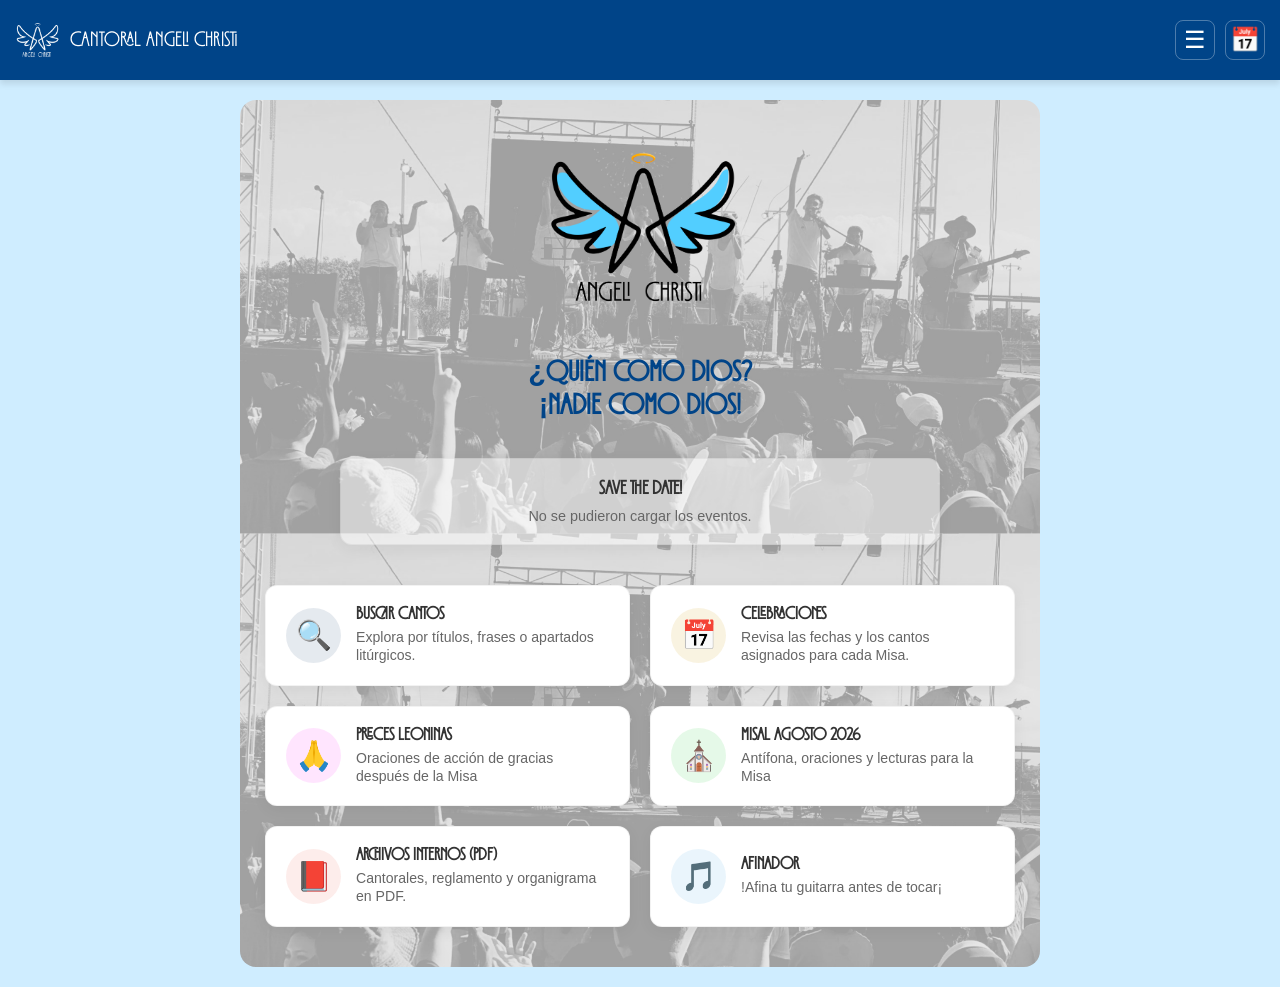
==== index.html @ 3dff0072 "compatibilidad con iphone" ====
<!DOCTYPE html>
<html lang="es">
<head>
    <meta charset="UTF-8">
    <meta name="viewport" content="width=device-width, initial-scale=1.0, maximum-scale=1.0, user-scalable=no">
    <link rel="shortcut icon" href="img/angeli_christi_logo.ico" type="image/x-icon">
    
    <!-- Configurações para Web App e Safari no iOS -->
    <meta name="apple-mobile-web-app-capable" content="yes">
    <meta name="apple-mobile-web-app-status-bar-style" content="black-translucent">
    <meta name="apple-mobile-web-app-title" content="Cantoral">
    
    <!-- ETIQUETAS META ANTI-CACHÉ (Evitan que el HTML quede desactualizado) -->
    <meta http-equiv="Cache-Control" content="no-cache, no-store, must-revalidate" />
    <meta http-equiv="Pragma" content="no-cache" />
    <meta http-equiv="Expires" content="0" />

    <title>Cantoral Online Angeli Christi</title>
    <link rel="stylesheet" href="style.css">
    <link rel="manifest" href="manifest.json">
</head>
    
<body>
    <!-- ENCABEZADO PRINCIPAL -->
<header>
        <div class="header-left">
            <a href="index.html">
                <img src="img/angeli_christi_logo_blc.png" alt="Logo" class="logo-mini">
                <h1>Cantoral Angeli Christi</h1>
            </a>
        </div>

        <!-- CONTENEDOR DE BOTONES DERECHOS -->
        <div class="header-right">
            <button id="menu-btn" class="header-icon-btn" onclick="toggleMenu()" aria-label="Abrir menú">☰</button>
            <button id="cal-btn" class="header-icon-btn" onclick="window.location.href='celebraciones.html'" aria-label="Ver celebraciones">📅</button>
        </div>
    </header>

    <!-- CONTENEDOR PRINCIPAL DE CONTENIDO / CANCIONES -->
    <main id="main-content">
        <div id="welcome-screen" class="welcome-container">
            
            <!-- CAPA DE FOTO DE FONDO -->
            <div class="welcome-bg-image"></div>

            <!-- CONTENIDO EN PRIMER PLANO -->
            <img src="img/angeli_christi_logo.png" alt="Logo Grande" class="logo-large">
            <h2 class="welcome-title">¿Quién Como Dios?<br>¡Nadie Como Dios!</h2></p>
            <!-- CALENDARIO DEL MES -->
            <div class="calendar-container">
                <h3>Save the date!</h3>
                <!--
                <p>29/07: 20h <br> Ensayo - Rectoría</p>
                <p>30/07: 18h <br>
                    Hora Santa - CP4<br>
                    Juanita Meneses Tah<br>
                    Calle 90 A número 483 por 84 A y 47 Colonia Petronila Centro
                    <a href="https://maps.app.goo.gl/28daQyuNyBEZbMoG9" target="_blank" rel="noopener">📍</a></p>
                -->
                <!-- Mensaje temporal de carga -->
                <div id="calendar-loading" style="font-size: 0.9em; color: #666; text-align: center;">
                    Cargando eventos...
                </div>

                <!-- Lista dinámica de eventos -->
                <div id="calendar-events-list"></div>
            </div>
            <!-- CALENDARIO DEL MES
            <div class="calendar-container">
                <h3>Save the date!</h3>

                <p>05/08 - 20h <br> Presentación de pbro. Rolando al consejo de coordinadores <br> Ensayo - Rectoría</p>
                <p>12/08 - 20h <br> Ensayo - Rectoría</p>
                <p>14/08 - 19h <br> Misa de despedida de padre Jorge y convivio posterior</p>
                <p>18/08 - 19h <br> Misa de toma de padre Jorge en la cuasiparroquia de los Heroes <a href="https://maps.app.goo.gl/xmCYvqAU4AxRw3rX6" target="_blank" rel="noopener">📍</a></p>
                <p>19/08 - 19h <br> Misa de toma de padre Rolando en la Rectoría</p>
                <p>23/08 <br> Asamblea Diocesana de adolescentes - Seminario menor</p>
                <p>26/08 - 20h <br> Ensayo - Rectoría</p>
                <p>27/08: 18h <br> Hora Santa - CP4<br> <i>insertarnombre</i><br> <i>insertardireccion</i> <a href="#">📍</a></p>
                <p>29/08: todo el día <br> EJC - Centro de convenciones Siglo XXI</p>
            </div> -->

            <!-- CUADRÍCULA DE ACCESOS RÁPIDOS -->
            <div class="dashboard-grid">              
                <div class="dash-card" onclick="toggleMenu()">
                    <div class="dash-icon" style="background: rgba(0, 52, 104, 0.1); color: var(--primary);">🔍</div>
                    <div class="dash-info">
                        <h3>Buscar Cantos</h3>
                        <p>Explora por títulos, frases o apartados litúrgicos.</p>
                    </div>
                </div>

                <div class="dash-card" onclick="window.location.href='celebraciones.html'">
                    <div class="dash-icon" style="background: rgba(212, 175, 55, 0.15); color: #bfa02c;">📅</div>
                    <div class="dash-info">
                        <h3>Celebraciones</h3>
                        <p>Revisa las fechas y los cantos asignados para cada Misa.</p>
                    </div>
                </div>

                <a href="pdf/preces-leoninas.pdf" target="_blank" class="dash-card-link">
                    <div class="dash-card">
                        <div class="dash-icon" style="background: rgba(255, 0, 242, 0.1); color: #ff00dd;">🙏</div>
                        <div class="dash-info">
                            <h3>Preces Leoninas</h3>
                            <p>Oraciones de acción de gracias después de la Misa</p>
                        </div>
                    </div>
                </a>

                <!--<a href="https://arquidiocesisdeyucatan.org.mx/wp-content/uploads/2026/07/PalabraVivaJulio26.pdf" target="_blank" class="dash-card-link">
                    <div class="dash-card">
                        <div class="dash-icon" style="background: rgba(6, 192, 31, 0.1); color: #2bff00;">⛪</div>
                        <div class="dash-info">
                            <h3>Misal Julio 2026</h3>
                            <p>Antífona, oraciones y lecturas para la Misa</p>
                        </div>
                    </div>
                </a>-->

                <a href="https://arquidiocesisdeyucatan.org.mx/wp-content/uploads/2026/07/PalabraVivaAgosto26.pdf" target="_blank" class="dash-card-link">
                    <div class="dash-card">
                        <div class="dash-icon" style="background: rgba(6, 192, 31, 0.1); color: #2bff00;">⛪</div>
                        <div class="dash-info">
                            <h3>Misal Agosto 2026</h3>
                            <p>Antífona, oraciones y lecturas para la Misa</p>
                        </div>
                    </div>
                </a>

                <a href="https://drive.google.com/drive/folders/1D2mW5U6U7RIUTq9VxEzwXIrwULSEtZ8g" target="_blank" class="dash-card-link">
                    <div class="dash-card">
                        <div class="dash-icon" style="background: rgba(231, 76, 60, 0.1); color: #e74c3c;">📕</div>
                        <div class="dash-info">
                            <h3>Archivos internos (PDF)</h3>
                            <p>Cantorales, reglamento y organigrama en PDF.</p>
                        </div>
                    </div>
                </a>

                <a href="tuner/tuner.html" target="_blank" class="dash-card-link">
                    <div class="dash-card">
                        <div class="dash-icon" style="background: rgba(52, 152, 219, 0.1); color: #3498db;">🎵</div>
                        <div class="dash-info">
                            <h3>Afinador</h3>
                            <p>!Afina tu guitarra antes de tocar¡</p>
                        </div>
                    </div>
                </a>
            </div>
        </div>
    </main>

    <!-- MENÚ LATERAL (SIDEBAR) -->
    <nav id="sidebar">
        <div class="sidebar-header">
            <h3>Menú</h3>
            <button onclick="toggleMenu()">✕</button>
        </div>
        
        <div class="search-box">
            <input type="text" id="search-input" placeholder="Título o frase de la letra..." onkeyup="filterSongs()">
        </div>

        <div class="filter-box">
            <select id="category-filter" onchange="filterSongs()">
                <option value="todos">Todos los apartados</option>
                <option value="entrada">Entrada</option>
                <option value="piedad">Piedad</option>
                <option value="aspersion">Aspersión</option>
                <option value="gloria">Gloria</option>
                <option value="aleluya">Aleluya</option>
                <option value="ofrendas">Ofrendas</option>
                <option value="ofertorio">Ofertorio</option>
                <option value="santo">Santo</option>
                <option value="doxologia">Doxología</option>
                <option value="padrenuestro">Padre Nuestro</option>
                <option value="cordero">Cordero</option>
                <option value="comunion">Comunión</option>
                <option value="reflexion">Reflexión</option>
                <option value="salida">Salida</option>
                <option value="adoracion">Adoración</option>
                <option value="espiritusanto">Espíritu Santo</option>
                <option value="marianos">Marianos</option>
                <option value="navidad">Navidad</option>
                <option value="alabanza">Alabanza</option>
                <option value="pasion">La Pasión</option>
                <option value="jmj">Himnos JMJ</option>
                <option value="angelichristi">Angeli Christi</option>
            </select>
        </div>

        <button class="btn-clear" onclick="clearSearch()" style="width: 100%; margin-bottom: 10px; background: #eee; color: #333; border: 1px solid #ccc; padding: 5px; cursor: pointer; border-radius: 4px;">
            🧹 Limpiar búsqueda
        </button>

        <div id="song-list-container" style="max-height: 60vh; overflow-y: auto; margin-bottom: 15px;"></div>

        <div class="sidebar-footer" style="display: flex; flex-direction: column; gap: 10px;">
            <button id="gen-repertorio-btn" onclick="generateRepertoire()" style="background: var(--accent); color: white; padding: 10px; border: none; border-radius: 5px; cursor: pointer; font-weight: bold;">
                📊 Generar Repertorio
            </button>
            
            <!--<button onclick="toggleDarkMode()" style="background: #444; color: white; padding: 10px; border: none; border-radius: 5px; cursor: pointer;">
                🌓 Modo Oscuro/Claro
            </button>-->
        </div>
    </nav>

    <!-- SCRIPTS PRINCIPALES -->
    <script src="lista_canciones.js"></script>
    <script src="script.js"></script>
    <script>
        if ('serviceWorker' in navigator) {
            window.addEventListener('load', () => {
                navigator.serviceWorker.register('sw.js')
                    .then(reg => console.log('Modo offline listo', reg))
                    .catch(err => console.log('Error SW', err));
            });
        }
    </script>
</body>
</html>
---- style.css ----
@font-face {
    font-family: 'Thelorin';
    src: url('fonts/Thelorin.otf') format('opentype');
    font-weight: normal;
    font-style: normal;
}

/* --- VARIABLES --- */
:root {
    --primary: #004488;
    --accent: #d4af37;
    --bg-body: #cfedff;
    --bg-card: #ffffff;
    --text-main: #333333;
    --red-chord: #e74c3c;
    --shadow: 0 4px 6px rgba(0,0,0,0.1);
    --bg-box: #ffffff81;
}

/* --- BASE --- */
body {
    background-color: var(--bg-body);
    color: var(--text-main);
    font-family: 'Segoe UI', Roboto, Helvetica, Arial, sans-serif;
    margin: 0;
    display: flex;
    flex-direction: column;
    min-height: 100vh;
    transition: background 0.3s, color 0.3s;
}

h1, h2, h3, .welcome-title {
    font-family: 'Thelorin', 'Segoe UI', Arial, sans-serif;
    font-weight: 600;
}

body.dark-mode {
    --bg-body: #1a1a1a;
    --bg-card: #2d2d2d;
    --text-main: #f4f4f4;
    --red-chord: #ff7675;
    --bg-box: #2d2d2d;
}

/* --- HEADER --- */
header {
    background: var(--primary);
    color: white;
    padding: 0 20px;
    display: flex;
    justify-content: space-between;
    align-items: center;
    box-shadow: var(--shadow);
    position: sticky;
    top: 0;
    z-index: 1000;
    height: 60px;
}

.header-left a {
    display: flex;
    align-items: center;
    gap: 15px;
    text-decoration: none;
    color: white;
}

.logo-mini { 
    height: 45px; 
    width: 45px;
    object-fit: cover;
}

header h1 { margin: 0; font-size: 1.3rem; font-weight: 300; }

#menu-btn {
    background: transparent;
    border: 1px solid rgba(255,255,255,0.3);
    color: white;
    font-size: 1.5rem;
    padding: 5px 12px;
    border-radius: 8px;
    cursor: pointer;
    transition: 0.3s;
}

#menu-btn:hover { background: rgba(255,255,255,0.1); }

#cal-btn {
    background: transparent;
    border: 1px solid rgba(255,255,255,0.3);
    color: white;
    font-size: 1.5rem;
    padding: 5px 12px;
    border-radius: 8px;
    cursor: pointer;
    transition: 0.3s;
}

#cal-btn:hover { background: rgba(255,255,255,0.1); }

/* =======================================================
   ESTILOS DEL ENCABEZADO (HEADER) Y BOTONES
   ======================================================= */

header {
    display: flex;
    justify-content: space-between;
    align-items: center;
    background-color: var(--primary, #003468); /* Ajusta al color azul de tu app */
    padding: 10px 15px;
}

/* Lado izquierdo (Logo + Título) */
.header-left a {
    display: flex;
    align-items: center;
    gap: 10px;
    text-decoration: none;
    color: #ffffff;
}

/* Agrupador derecho para los dos botones */
.header-right {
    display: flex;
    align-items: center;
    gap: 10px; /* Espaciado idéntico entre ambos botones */
}

/* Clase única con proporciones idénticas para los dos botones */
.header-icon-btn {
    display: inline-flex;
    justify-content: center;
    align-items: center;
    
    width: 40px;  /* Ancho exactamente igual */
    height: 40px; /* Alto exactamente igual */
    
    background-color: rgba(255, 255, 255, 0.1);
    border: 1px solid rgba(255, 255, 255, 0.4);
    border-radius: 8px; /* Mismo redondeo para ambos */
    
    color: #ffffff;
    font-size: 1.2rem;
    cursor: pointer;
    box-sizing: border-box;
    transition: all 0.2s ease;
}

/* Efecto al presionar o pasar el cursor */
.header-icon-btn:hover {
    background-color: rgba(255, 255, 255, 0.25);
    border-color: #ffffff;
}

/* --- CONTENEDOR DE CANCIÓN --- */
#main-content {
    flex: 1;
    padding: 20px;
    display: flex;
    justify-content: center;
    background-color: var(--bg-body);
}

.song-card {
    background: var(--bg-card);
    width: 100%;
    max-width: 800px;
    padding: 40px;
    border-radius: 8px;
    box-shadow: 0 10px 25px rgba(0,0,0,0.05);
    border-top: 5px solid var(--accent);
}

.song-header h2 {
    color: var(--primary);
    font-size: 1.8rem;
    margin-bottom: 10px;
    border-bottom: 1px solid #eee;
    padding-bottom: 10px;
}

body.dark-mode .song-header h2 { 
    color: var(--accent); 
    border-bottom-color: #444;
}

/* --- CONTROLES (TONO Y TAMAÑO) --- */
.controles-group {
    display: flex;
    flex-wrap: wrap;
    gap: 10px;
    margin-bottom: 15px;
}

.controles-tono {
    background: #f1f1f1;
    padding: 6px 12px;
    border-radius: 30px;
    display: inline-flex;
    gap: 8px;
    align-items: center;
}

body.dark-mode .controles-tono { background: #444; }

.controles-tono button {
    background: white;
    border: 1px solid #ccc;
    border-radius: 50%;
    width: 32px;
    height: 32px;
    cursor: pointer;
    font-weight: bold;
    display: flex;
    align-items: center;
    justify-content: center;
    transition: 0.2s;
}

.controles-tono button:hover { 
    background: var(--accent); 
    color: white; 
    border-color: var(--accent);
}

.controles-tono span {
    font-size: 0.9rem;
    font-weight: 500;
}

/* --- SIDEBAR --- */
#sidebar {
    position: fixed;
    right: -320px;
    top: 0;
    width: 300px;
    height: 100vh;
    background: white;
    box-shadow: -5px 0 15px rgba(0,0,0,0.1);
    transition: 0.4s cubic-bezier(0.4, 0, 0.2, 1);
    padding: 20px;
    z-index: 2000;
    display: flex;
    flex-direction: column;
    box-sizing: border-box;
}

#sidebar.active { right: 0; }

body.dark-mode #sidebar { background: #2d2d2d; color: white; }

#song-list-container {
    flex-grow: 1;
    overflow-y: auto;
    margin-bottom: 15px;
    border-bottom: 1px solid #ddd;
}

.song-item {
    padding: 12px 10px;
    border-bottom: 1px solid #eee;
    display: flex;
    gap: 10px;
    align-items: center;
}

.song-item:hover { background: #f0f4f8; }
body.dark-mode .song-item { border-bottom-color: #444; }
body.dark-mode .song-item:hover { background: #3d3d3d; }

/* --- UTILIDADES --- */
input[type="text"], select {
    width: 100%;
    padding: 10px;
    margin-bottom: 15px;
    border: 1px solid #ddd;
    border-radius: 6px;
    box-sizing: border-box;
}

.btn-primary {
    background: var(--primary);
    color: white;
    border: none;
    padding: 12px;
    border-radius: 6px;
    cursor: pointer;
    font-weight: bold;
    width: 100%;
}

.logo-large {
    max-width: 200px;
    margin-bottom: 15px;
    display: block;
    margin-left: auto;
    margin-right: auto;
}

/* --- CONFIGURACIÓN DE LA PÁGINA INICIAL CON FOTO DE FONDO --- */
.welcome-container {
    position: relative;     
    display: flex;
    flex-direction: column;
    align-items: center;
    text-align: center;
    padding: 30px 15px;
    width: 100%;
    max-width: 800px;
    box-sizing: border-box;
    overflow: hidden;       
    border-radius: 16px;
}

.welcome-bg-image {
    position: absolute;     
    top: 0;
    left: 0;
    width: 100%;
    height: 100%;
    background-image: url('img/banner.png'); 
    background-size: cover;    
    background-position: center;
    opacity: 1.0;             
    z-index: 0;                
    pointer-events: none;      
}

.logo-large, 
.welcome-title, 
.coro-lema, 
.welcome-subtitle, 
.calendar-container,
.dashboard-grid {
    position: relative;
    z-index: 1;                
}

.welcome-title {
    font-family: 'Thelorin', 'Segoe UI', Roboto, Helvetica, Arial, sans-serif;
    margin: 10px 0 5px 0;
    font-size: 1.8rem;
    color: var(--primary);
    font-weight: 600;
}
body.dark-mode .welcome-title {
    color: var(--accent);
}

.welcome-subtitle {
    font-size: 1rem;
    margin-bottom: 30px;
    opacity: 0.8;
}

.calendar-container {
    margin-bottom: 30px;
    width: 100%;
    max-width: 600px;
    background: var(--bg-box);
    border-radius: 12px;
    padding: 20px;
    align-items: center;
    box-shadow: 0 4px 15px rgba(0,0,0,0.05);
    border: 1px solid rgba(0,0,0,0.05);
    text-align: left;
    transition: transform 0.2s ease, box-shadow 0.2s ease, border-color 0.2s ease;
    height: 100%;
    box-sizing: border-box;
}

.calendar-container h3 {
    margin: 0 0 10px 0;
    font-size: 1.2rem;
    font-weight: 600;
    color: var(--text-main);
    text-align: center;
}

.dashboard-grid {
    display: grid;
    grid-template-columns: repeat(auto-fit, minmax(280px, 1fr));
    gap: 20px;
    width: 100%;
    box-sizing: border-box;
    padding: 10px;
}

.dash-card-link {
    text-decoration: none;
    color: inherit;
    display: block;
}

.dash-card {
    background: var(--bg-card);
    border-radius: 12px;
    padding: 20px;
    display: flex;
    align-items: center;
    gap: 15px;
    box-shadow: 0 4px 15px rgba(0,0,0,0.05);
    border: 1px solid rgba(0,0,0,0.05);
    cursor: pointer;
    text-align: left;
    transition: transform 0.2s ease, box-shadow 0.2s ease, border-color 0.2s ease;
    height: 100%;
    box-sizing: border-box;
}

body.dark-mode .dash-card {
    border-color: #444;
    box-shadow: 0 4px 15px rgba(0,0,0,0.3);
}

.dash-card:hover {
    transform: translateY(-4px);
    box-shadow: 0 8px 25px rgba(0,0,0,0.1);
    border-color: var(--accent);
}

.dash-icon {
    font-size: 1.8rem;
    width: 55px;
    height: 55px;
    border-radius: 50%;
    display: flex;
    align-items: center;
    justify-content: center;
    flex-shrink: 0;
}

.dash-info h3 {
    margin: 0 0 5px 0;
    font-size: 1.1rem;
    font-weight: 600;
    color: var(--text-main);
}

.dash-info p {
    margin: 0;
    font-size: 0.88rem;
    color: #666;
    line-height: 1.3;
}

body.dark-mode .dash-info p {
    color: #bbb;
}

/* =======================================================
   ESTILOS DEL VISOR DE CIFRAS RESPONSIVO (FLEXBOX)
   ======================================================= */

.visor-cancion {
    width: 100%;
    padding: 10px 0;
    box-sizing: border-box;
}

/* Fila de la canción que permite envolver palabras completas */
.linea-cancion {
    display: flex;
    flex-wrap: wrap;
    align-items: flex-end;
    margin-bottom: 12px;
    row-gap: 8px;
}

/* Espacio libre para líneas en blanco entre estrofas */
.linea-vacia {
    height: 18px;
}

/* Impide que la palabra se rompa por la mitad al cambiar de fila */
.contenedor-palabra {
    display: inline-flex;
    white-space: nowrap;
}

/* Estructura vertical: Acorde ARRIBA, Texto ABAJO */
.par-acorde-palabra {
    display: inline-flex;
    flex-direction: column;
    align-items: flex-start;
}

/* Estilo del Acorde (Dinámico con tema claro/oscuro) */
.acorde-texto {
    color: var(--red-chord);
    font-weight: bold;
    font-size: 0.9em;
    min-height: 1.2em; /* Reserva espacio vertical uniforme */
}

/* Estilo de la Letra (Dinámico con tema claro/oscuro) */
.palabra-texto {
    color: var(--text-main);
    font-size: 1em;
}

/* Espaciado natural entre palabras */
.espacio-palabra {
    display: inline-block;
    width: 0.4em;
}
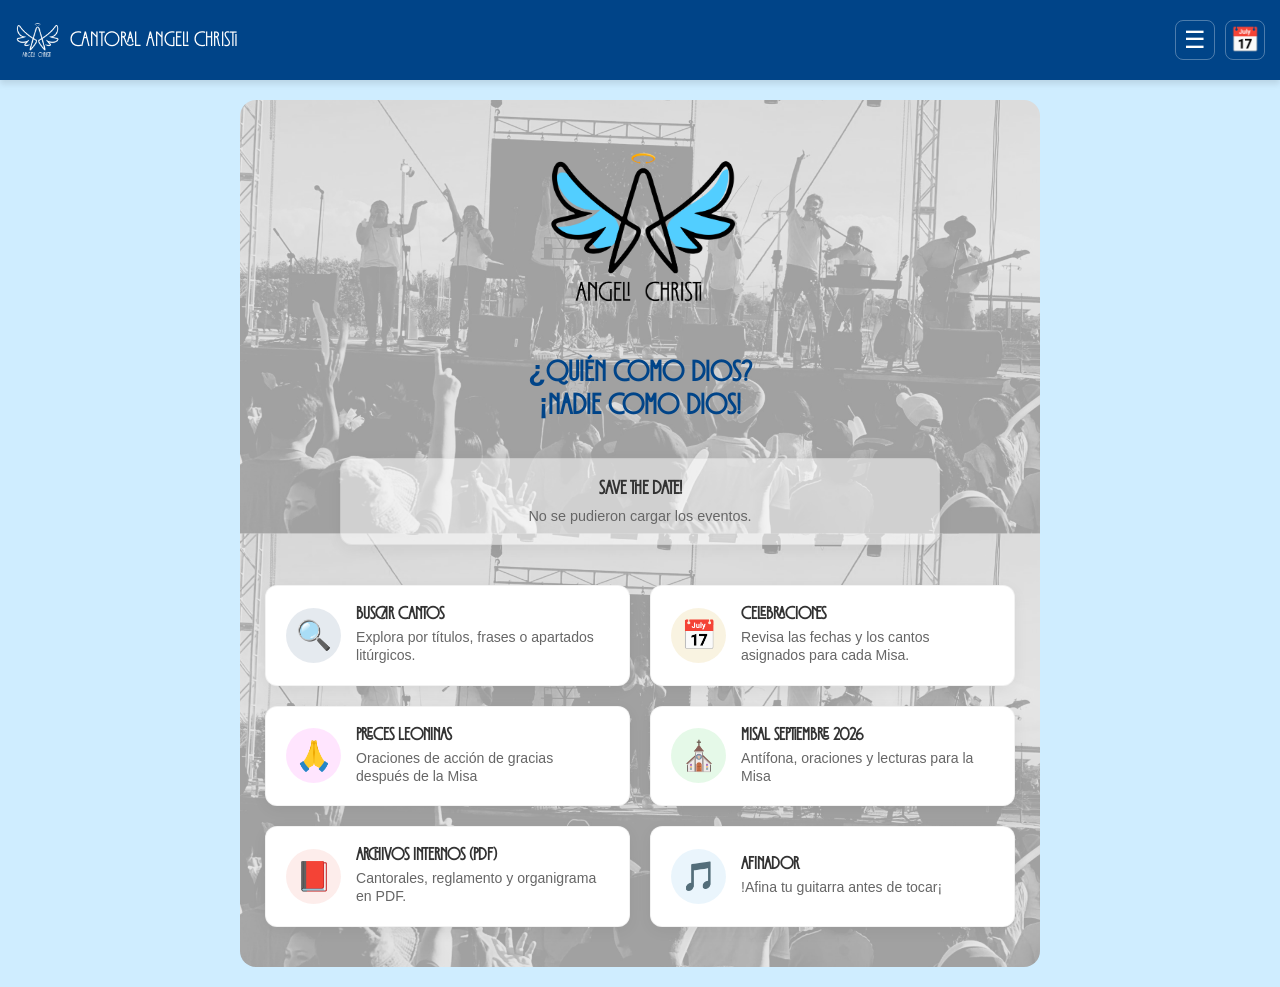
==== commit dc069e36: "Fix HTML encoding issues in index.html" ====
--- a/index.html
+++ b/index.html
@@ -119,11 +119,11 @@
                     </div>
                 </a>-->
 
-                <a href="https://arquidiocesisdeyucatan.org.mx/wp-content/uploads/2026/07/PalabraVivaAgosto26.pdf" target="_blank" class="dash-card-link">
+                <a href="https://arquidiocesisdeyucatan.org.mx/wp-content/uploads/2026/08/PalabraVivaSep26.pdf" target="_blank" class="dash-card-link">
                     <div class="dash-card">
                         <div class="dash-icon" style="background: rgba(6, 192, 31, 0.1); color: #2bff00;">⛪</div>
                         <div class="dash-info">
-                            <h3>Misal Agosto 2026</h3>
+                            <h3>Misal Septiembre 2026</h3>
                             <p>Antífona, oraciones y lecturas para la Misa</p>
                         </div>
                     </div>
--- a/style.css
+++ b/style.css
@@ -13,6 +13,7 @@
     --bg-card: #ffffff;
     --text-main: #333333;
     --red-chord: #e74c3c;
+    --color-indicacion-texto:var(--primary);
     --shadow: 0 4px 6px rgba(0,0,0,0.1);
     --bg-box: #ffffff81;
 }
@@ -107,7 +108,7 @@
     display: flex;
     justify-content: space-between;
     align-items: center;
-    background-color: var(--primary, #003468); /* Ajusta al color azul de tu app */
+    background-color: var(--primary, #004488); /* Ajusta al color azul de tu app */
     padding: 10px 15px;
 }
 
@@ -490,14 +491,14 @@
 .acorde-texto {
     color: var(--red-chord);
     font-weight: bold;
-    font-size: 0.9em;
+    font-size: 0.8em;
     min-height: 1.2em; /* Reserva espacio vertical uniforme */
 }
 
 /* Estilo de la Letra (Dinámico con tema claro/oscuro) */
 .palabra-texto {
     color: var(--text-main);
-    font-size: 1em;
+    font-size: 0.8em;
 }
 
 /* Espaciado natural entre palabras */
@@ -505,3 +506,20 @@
     display: inline-block;
     width: 0.4em;
 }
+/* =======================================================
+   ESTILO PARA INDICACIONES Y NOTAS DE EJECUCIÓN (LÍNEA DE LETRA)
+   ======================================================= */
+.linea-bloque-indicacion {
+  display: block;
+  width: 100%;
+  font-size: 0.9em;
+}
+.indicacion-texto {
+  color: var(--color-indicacion-texto); /* Color naranja/ámbar (puedes cambiarlo a #2563eb para azul o el que prefieras) */
+  font-weight: 600; /* Un grosor suave para destacar sin alterar el tamaño */
+  font-family: monospace; /* Imprescindible para que la tablatura no se desalinee */
+  font-style: italic; /* Opcional: estilo cursivo para diferenciarlo visiblemente */
+  font-size: 0.9em;
+  display: inline; /* Garantiza que se mantenga exactamente en el mismo nivel del texto */
+  white-space: pre; /* Mantiene exactamente los espacios y guiones */
+}
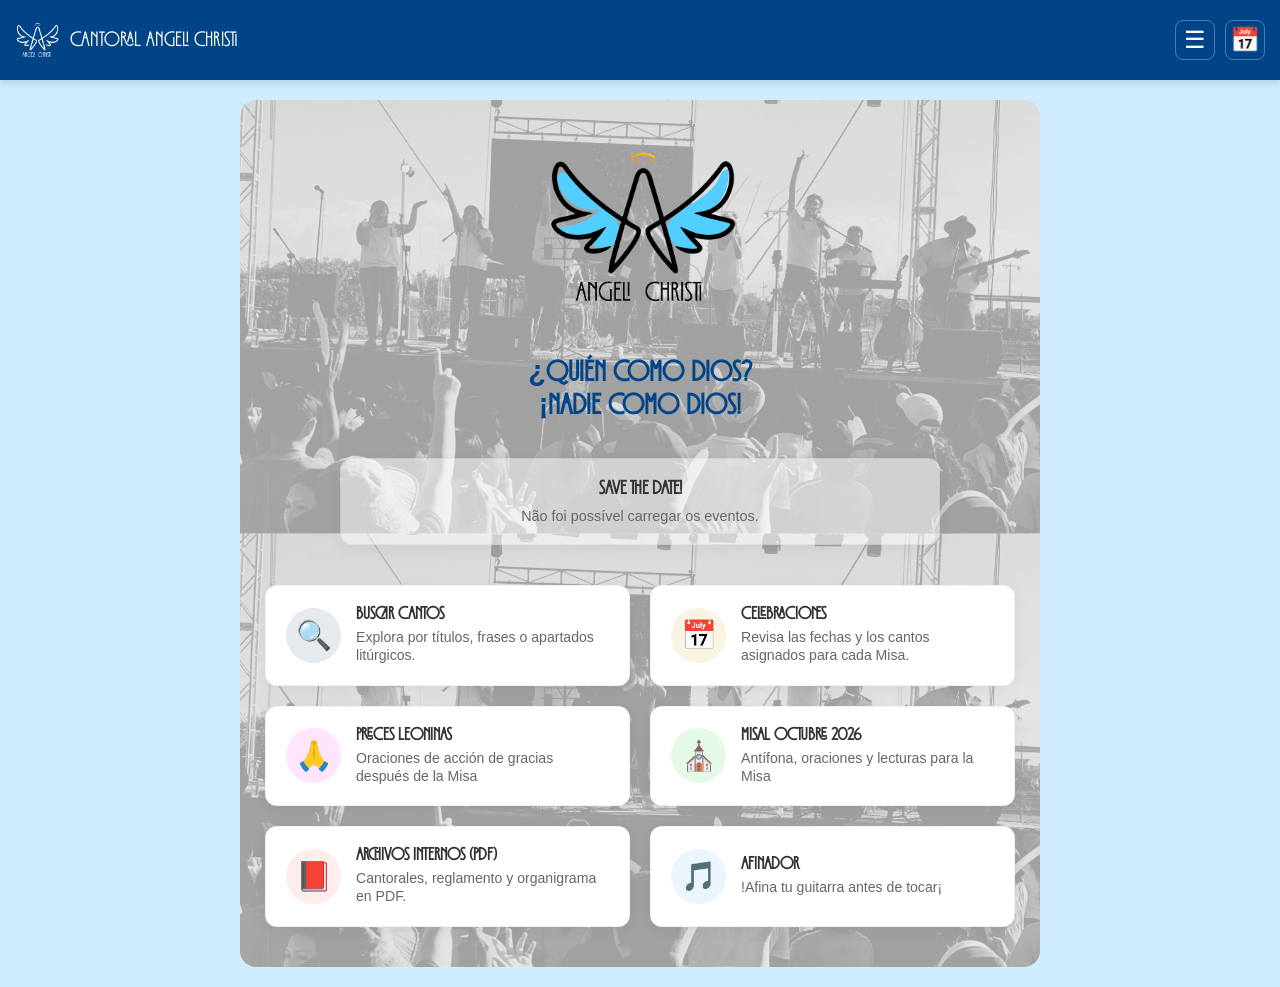
==== commit a38f5a1e: "add 28de tiempo ordinario" ====
--- a/index.html
+++ b/index.html
@@ -50,14 +50,6 @@
             <!-- CALENDARIO DEL MES -->
             <div class="calendar-container">
                 <h3>Save the date!</h3>
-                <!--
-                <p>29/07: 20h <br> Ensayo - Rectoría</p>
-                <p>30/07: 18h <br>
-                    Hora Santa - CP4<br>
-                    Juanita Meneses Tah<br>
-                    Calle 90 A número 483 por 84 A y 47 Colonia Petronila Centro
-                    <a href="https://maps.app.goo.gl/28daQyuNyBEZbMoG9" target="_blank" rel="noopener">📍</a></p>
-                -->
                 <!-- Mensaje temporal de carga -->
                 <div id="calendar-loading" style="font-size: 0.9em; color: #666; text-align: center;">
                     Cargando eventos...
@@ -66,21 +58,6 @@
                 <!-- Lista dinámica de eventos -->
                 <div id="calendar-events-list"></div>
             </div>
-            <!-- CALENDARIO DEL MES
-            <div class="calendar-container">
-                <h3>Save the date!</h3>
-
-                <p>05/08 - 20h <br> Presentación de pbro. Rolando al consejo de coordinadores <br> Ensayo - Rectoría</p>
-                <p>12/08 - 20h <br> Ensayo - Rectoría</p>
-                <p>14/08 - 19h <br> Misa de despedida de padre Jorge y convivio posterior</p>
-                <p>18/08 - 19h <br> Misa de toma de padre Jorge en la cuasiparroquia de los Heroes <a href="https://maps.app.goo.gl/xmCYvqAU4AxRw3rX6" target="_blank" rel="noopener">📍</a></p>
-                <p>19/08 - 19h <br> Misa de toma de padre Rolando en la Rectoría</p>
-                <p>23/08 <br> Asamblea Diocesana de adolescentes - Seminario menor</p>
-                <p>26/08 - 20h <br> Ensayo - Rectoría</p>
-                <p>27/08: 18h <br> Hora Santa - CP4<br> <i>insertarnombre</i><br> <i>insertardireccion</i> <a href="#">📍</a></p>
-                <p>29/08: todo el día <br> EJC - Centro de convenciones Siglo XXI</p>
-            </div> -->
-
             <!-- CUADRÍCULA DE ACCESOS RÁPIDOS -->
             <div class="dashboard-grid">              
                 <div class="dash-card" onclick="toggleMenu()">
@@ -109,21 +86,21 @@
                     </div>
                 </a>
 
-                <!--<a href="https://arquidiocesisdeyucatan.org.mx/wp-content/uploads/2026/07/PalabraVivaJulio26.pdf" target="_blank" class="dash-card-link">
+                <!--<a href="https://arquidiocesisdeyucatan.org.mx/wp-content/uploads/2026/11/PalabraVivaNoviembre26.pdf" target="_blank" class="dash-card-link">
                     <div class="dash-card">
                         <div class="dash-icon" style="background: rgba(6, 192, 31, 0.1); color: #2bff00;">⛪</div>
                         <div class="dash-info">
-                            <h3>Misal Julio 2026</h3>
+                            <h3>Misal Noviembre 2026</h3>
                             <p>Antífona, oraciones y lecturas para la Misa</p>
                         </div>
                     </div>
                 </a>-->
 
-                <a href="https://arquidiocesisdeyucatan.org.mx/wp-content/uploads/2026/08/PalabraVivaSep26.pdf" target="_blank" class="dash-card-link">
+                <a href="https://arquidiocesisdeyucatan.org.mx/wp-content/uploads/2026/10/PalabraVivaOctubre26.pdf" target="_blank" class="dash-card-link">
                     <div class="dash-card">
                         <div class="dash-icon" style="background: rgba(6, 192, 31, 0.1); color: #2bff00;">⛪</div>
                         <div class="dash-info">
-                            <h3>Misal Septiembre 2026</h3>
+                            <h3>Misal Octubre 2026</h3>
                             <p>Antífona, oraciones y lecturas para la Misa</p>
                         </div>
                     </div>
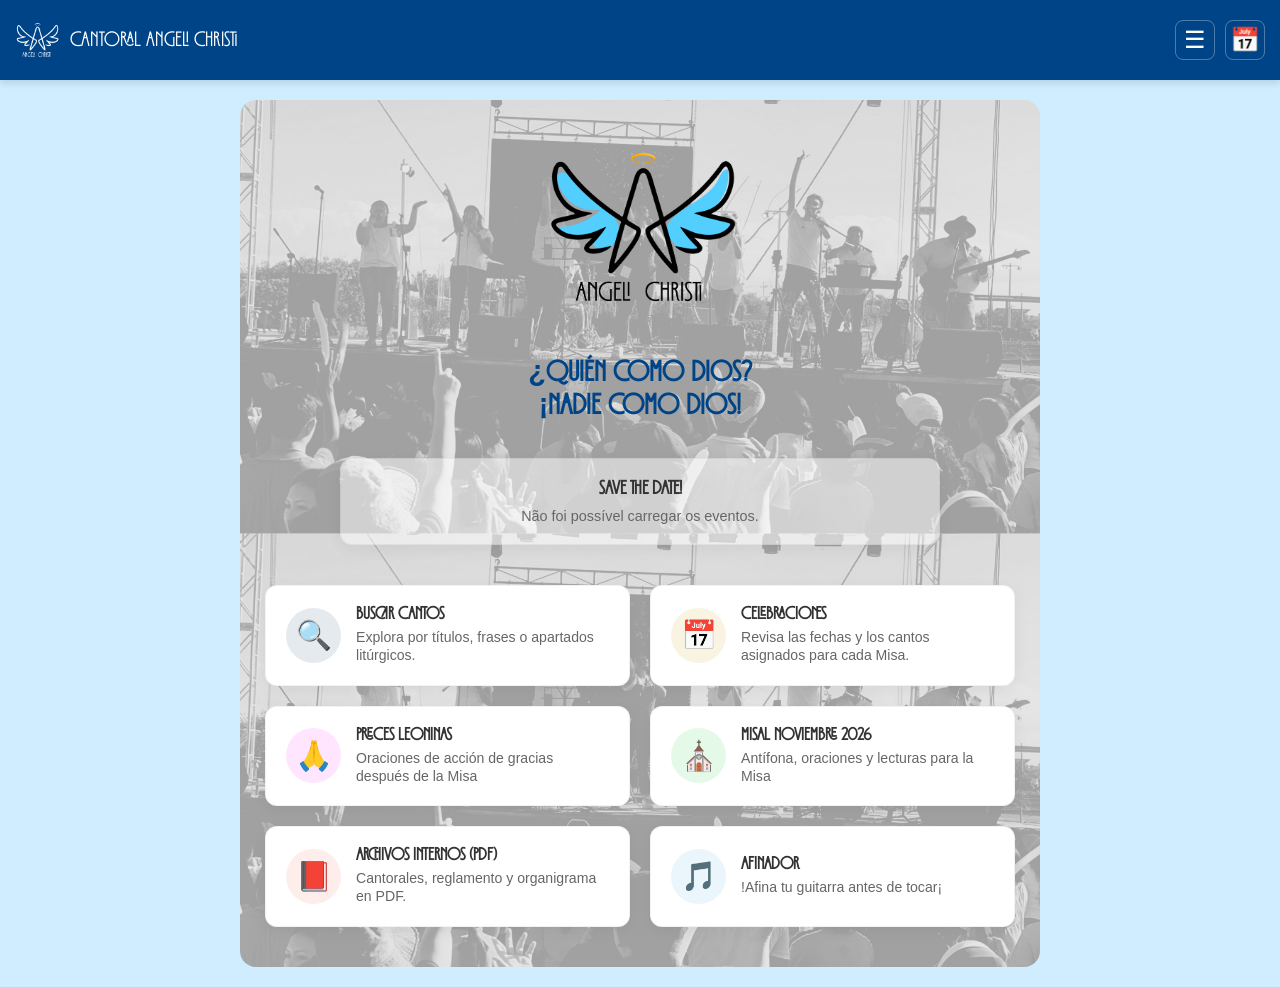
==== commit c071920b: "add sol todos los santos y calendario de noviembre" ====
--- a/index.html
+++ b/index.html
@@ -86,7 +86,7 @@
                     </div>
                 </a>
 
-                <!--<a href="https://arquidiocesisdeyucatan.org.mx/wp-content/uploads/2026/11/PalabraVivaNoviembre26.pdf" target="_blank" class="dash-card-link">
+                <a href="https://arquidiocesisdeyucatan.org.mx/wp-content/uploads/2026/10/PalabraVivaNoviembre26.pdf" target="_blank" class="dash-card-link">
                     <div class="dash-card">
                         <div class="dash-icon" style="background: rgba(6, 192, 31, 0.1); color: #2bff00;">⛪</div>
                         <div class="dash-info">
@@ -94,9 +94,9 @@
                             <p>Antífona, oraciones y lecturas para la Misa</p>
                         </div>
                     </div>
-                </a>-->
-
-                <a href="https://arquidiocesisdeyucatan.org.mx/wp-content/uploads/2026/10/PalabraVivaOctubre26.pdf" target="_blank" class="dash-card-link">
+                </a>
+
+                <!--!<a href="https://arquidiocesisdeyucatan.org.mx/wp-content/uploads/2026/10/PalabraVivaOctubre26.pdf" target="_blank" class="dash-card-link">
                     <div class="dash-card">
                         <div class="dash-icon" style="background: rgba(6, 192, 31, 0.1); color: #2bff00;">⛪</div>
                         <div class="dash-info">
@@ -104,7 +104,7 @@
                             <p>Antífona, oraciones y lecturas para la Misa</p>
                         </div>
                     </div>
-                </a>
+                </a>-->
 
                 <a href="https://drive.google.com/drive/folders/1D2mW5U6U7RIUTq9VxEzwXIrwULSEtZ8g" target="_blank" class="dash-card-link">
                     <div class="dash-card">
@@ -164,6 +164,7 @@
                 <option value="alabanza">Alabanza</option>
                 <option value="pasion">La Pasión</option>
                 <option value="jmj">Himnos JMJ</option>
+                <option value="boda">Boda</option>
                 <option value="angelichristi">Angeli Christi</option>
             </select>
         </div>
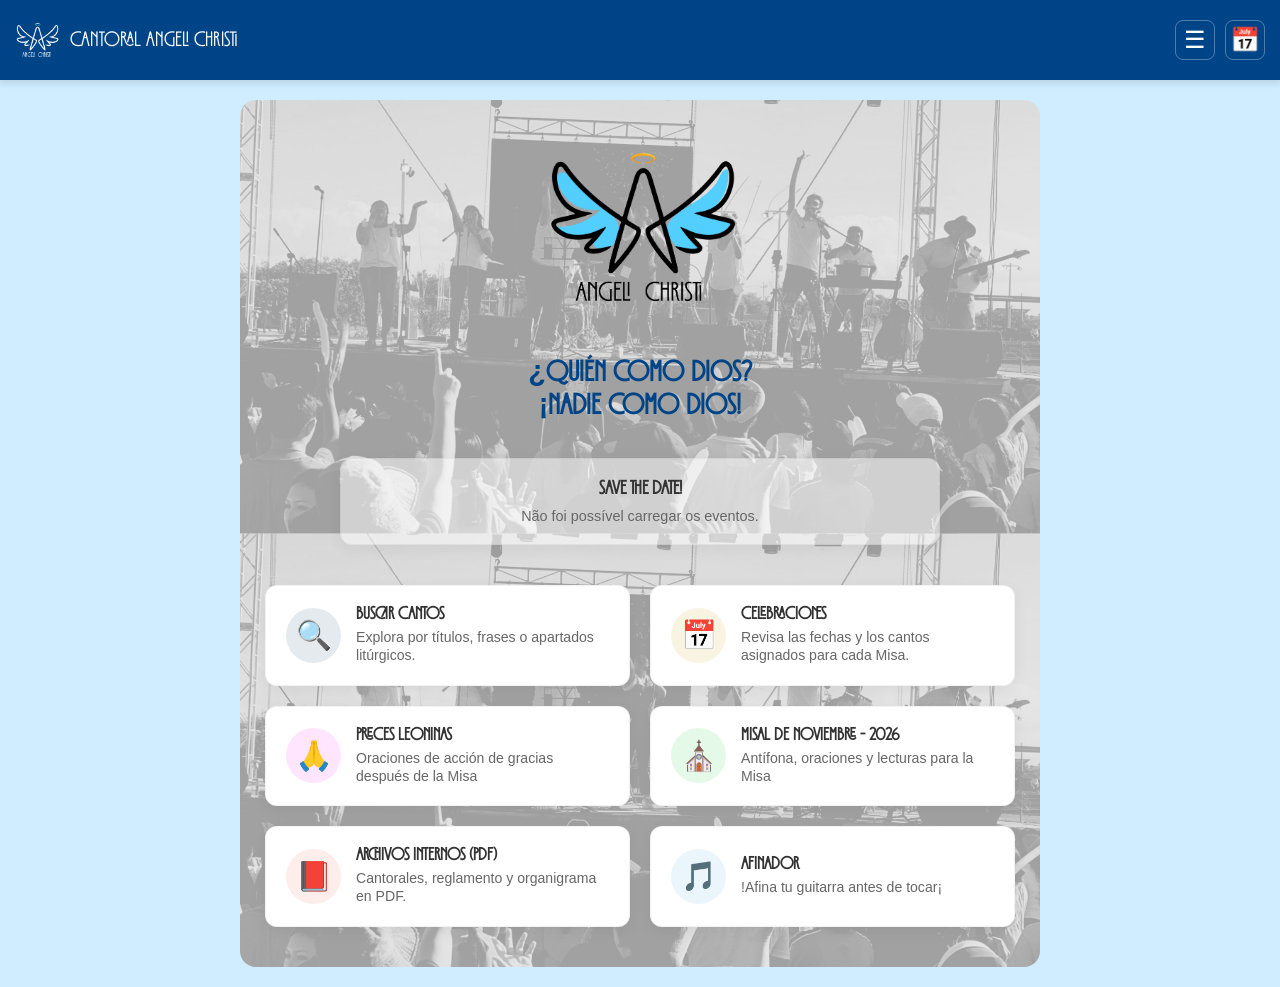
==== commit c01dc0ba: "Cambiar título del misal a 'Misal de Noviembre - 2026' (prueba)" ====
--- a/index.html
+++ b/index.html
@@ -90,7 +90,7 @@
                     <div class="dash-card">
                         <div class="dash-icon" style="background: rgba(6, 192, 31, 0.1); color: #2bff00;">⛪</div>
                         <div class="dash-info">
-                            <h3>Misal Noviembre 2026</h3>
+                            <h3>Misal de Noviembre - 2026</h3>
                             <p>Antífona, oraciones y lecturas para la Misa</p>
                         </div>
                     </div>
--- a/style.css
+++ b/style.css
@@ -17,7 +17,17 @@
     --shadow: 0 4px 6px rgba(0,0,0,0.1);
     --bg-box: #ffffff81;
 }
-
+/*:root_morado {
+    --primary: #610088;
+    --accent: #9a37d4;
+    --bg-body: #f1cfff;
+    --bg-card: #ffffff;
+    --text-main: #333333;
+    --red-chord: #a83ce7;
+    --color-indicacion-texto:var(--primary);
+    --shadow: 0 4px 6px rgba(0, 0, 0, 0.1);
+    --bg-box: #ffffff81;
+}*/
 /* --- BASE --- */
 body {
     background-color: var(--bg-body);
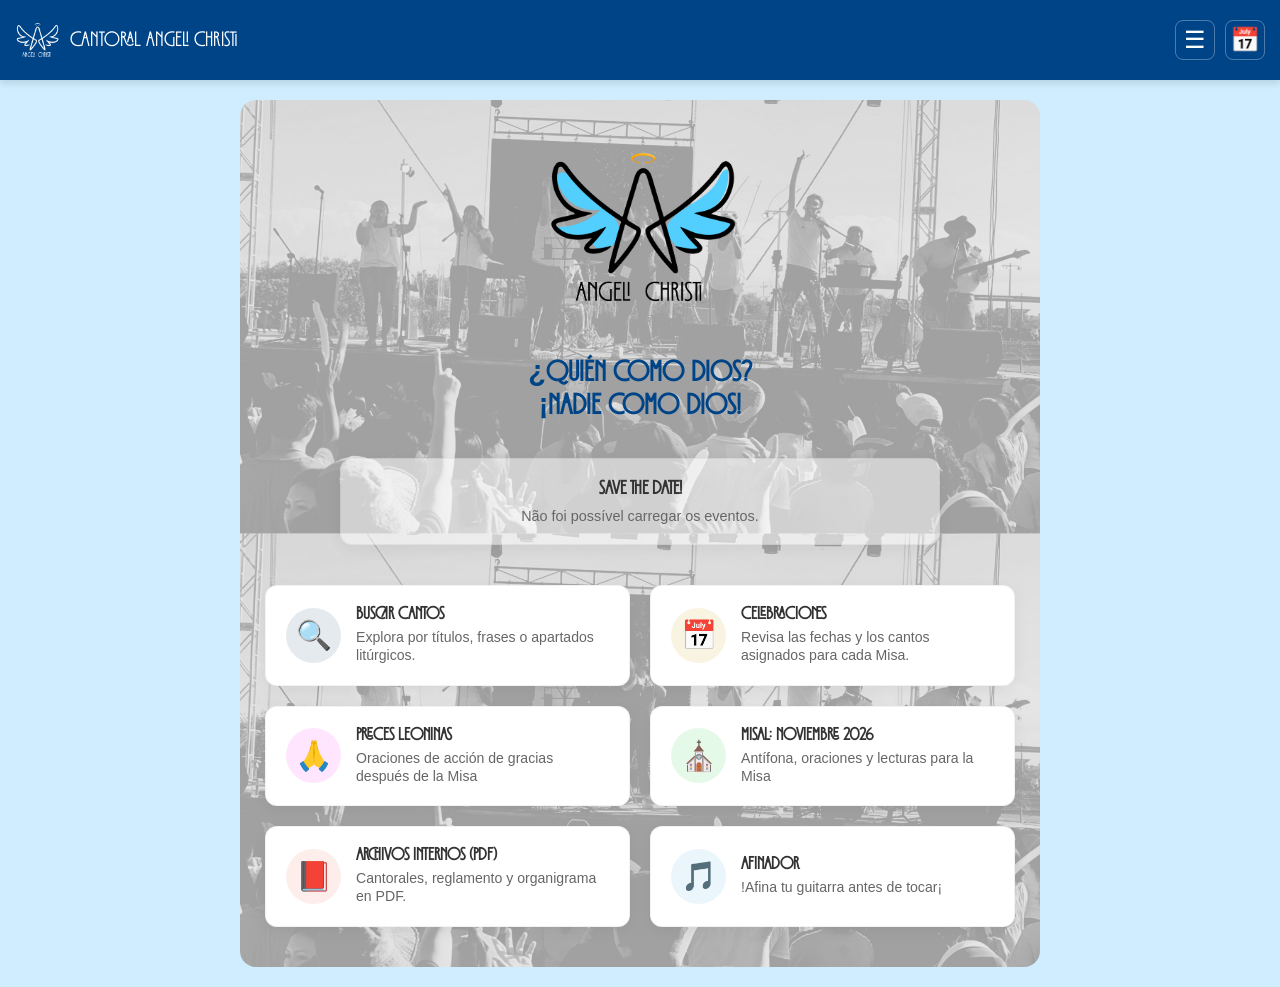
==== commit e8051ef5: "Fix HTML encoding issues in index.html" ====
--- a/index.html
+++ b/index.html
@@ -90,7 +90,7 @@
                     <div class="dash-card">
                         <div class="dash-icon" style="background: rgba(6, 192, 31, 0.1); color: #2bff00;">⛪</div>
                         <div class="dash-info">
-                            <h3>Misal de Noviembre - 2026</h3>
+                            <h3>Misal: Noviembre 2026</h3>
                             <p>Antífona, oraciones y lecturas para la Misa</p>
                         </div>
                     </div>
